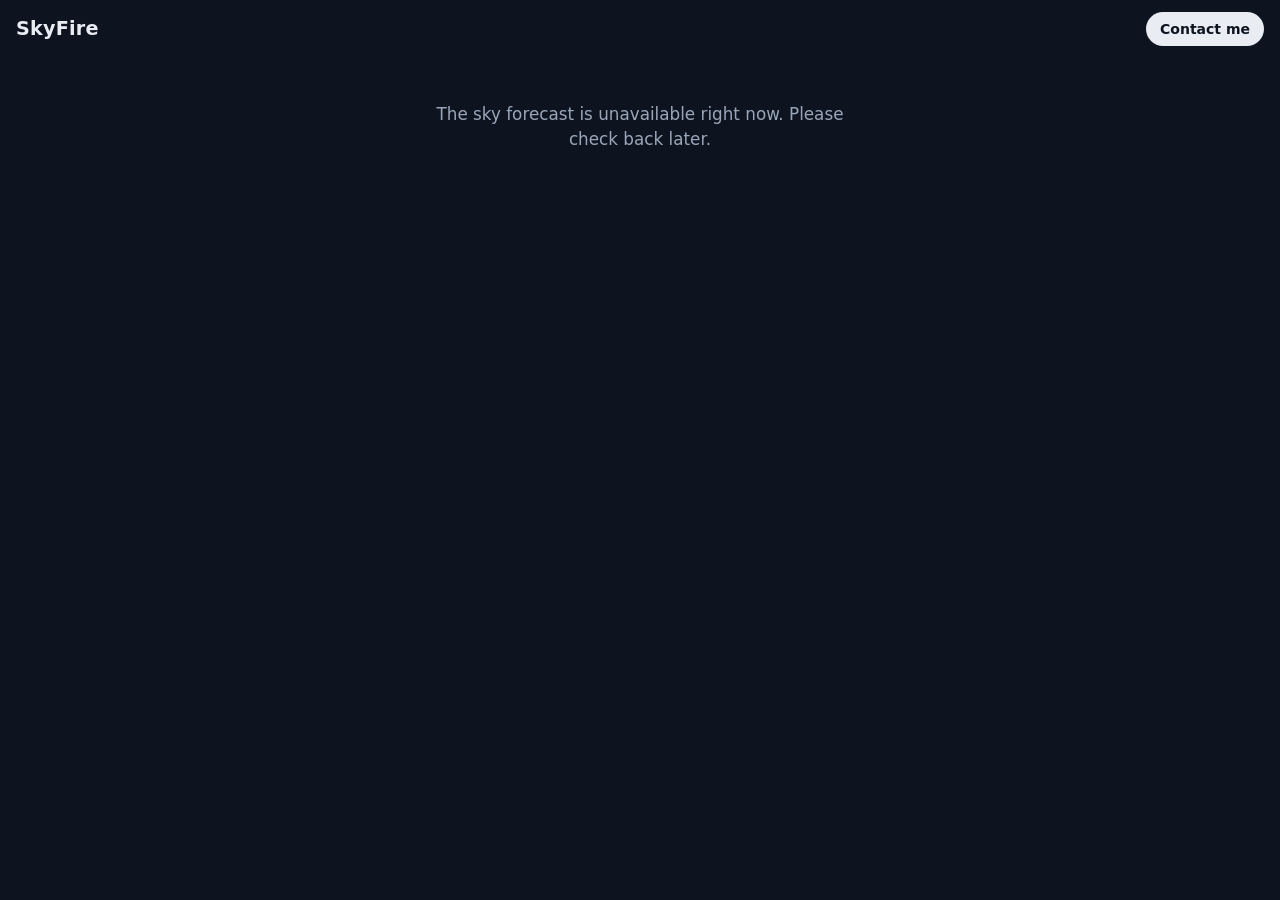
==== site/index.html @ 9602f354 "Panorama: alpenglow and full screen Co-Authored-By: Claude Opus 5.5 <noreply@anthropic.com> Claude-S" ====
<!doctype html>
<html lang="en">
<head>
<meta charset="utf-8">
<meta name="viewport" content="width=device-width, initial-scale=1, viewport-fit=cover">
<meta name="color-scheme" content="dark">
<meta name="description" content="Live sunrise, sunset and aurora forecast map for Anchorage and South-central Alaska. See where the sky is likely to light up, updated three times a day.">
<title>SkyFire</title>
<link rel="manifest" href="manifest.webmanifest">
<meta name="theme-color" content="#0d1420">
<link rel="icon" href="icons/favicon-32.png" sizes="32x32">
<link rel="apple-touch-icon" href="icons/apple-touch-icon.png">
<link rel="stylesheet" href="vendor/leaflet/leaflet.css">
<link rel="stylesheet" href="style.css?v=15">
</head>
<body>
<header class="site-header">
  <a id="logo-link" class="logo-link" target="_top" rel="noopener" hidden><img id="logo" alt=""></a>
  <h1 id="title" class="site-title">SkyFire</h1>
  <!-- Fallback href so the link still works when index.json cannot load. -->
  <a id="contact" class="contact" href="https://www.ypsak.com/contact" target="_top" rel="noopener">Contact me</a>
</header>

<main id="app">
  <p id="unavailable" class="unavailable" hidden>The sky forecast is unavailable right now. Please check back later.</p>
  <div class="bar-row">
    <nav id="tabs" class="tabs" role="tablist" aria-label="Forecast maps"></nav>
    <p id="when" class="when" aria-live="polite"></p>
  </div>
  <div id="hours" class="hours" role="group" aria-label="Hour" hidden></div>
  <p id="stale" class="stale" role="status" hidden></p>
  <div id="map-wrap" class="map-wrap" hidden>
    <div id="map" class="map" aria-label="Forecast map. Tap anywhere for the forecast there."></div>
    <div id="sunbox" class="sunbox" hidden></div>
    <div class="controls">
      <button class="ctl" id="btn-install" type="button" title="Install the SkyFire app" hidden>
        <svg viewBox="0 0 16 16" fill="none" stroke="currentColor" stroke-width="1.6" aria-hidden="true"><path d="M8 1.5v8.5M4.5 6.5 8 10l3.5-3.5M2 11.5v3h12v-3"/></svg><span>Install app</span></button>
      <button class="ctl" id="btn-units" type="button" title="Switch units">
        <svg viewBox="0 0 16 16" fill="none" stroke="currentColor" stroke-width="1.6" aria-hidden="true"><path d="M1.5 11.5h13M3 11.5v-3M6 11.5v-2M9 11.5v-3M12 11.5v-2"/></svg><span id="units-label">mi / ft</span></button>
      <button class="ctl" id="btn-full" type="button" aria-pressed="false" title="Full screen">
        <svg viewBox="0 0 16 16" fill="none" stroke="currentColor" stroke-width="1.6" aria-hidden="true"><path d="M1.5 5.5v-4h4M10.5 1.5h4v4M14.5 10.5v4h-4M5.5 14.5h-4v-4"/></svg><span>Full screen</span></button>
      <button class="ctl" id="btn-sun" type="button" aria-pressed="true" title="Sun line">
        <svg viewBox="0 0 16 16" fill="none" stroke="currentColor" stroke-width="1.6" aria-hidden="true"><circle cx="8" cy="8" r="3"/><path d="M8 1v2M8 13v2M1 8h2M13 8h2M3 3l1.4 1.4M11.6 11.6L13 13M3 13l1.4-1.4M11.6 4.4L13 3"/></svg><span id="line-label">Sun line</span></button>
    </div>
    <p id="map-note" class="map-note" hidden></p>
  </div>
  <section id="light" class="light size-std" aria-label="Light check" hidden>
    <button id="light-size" class="light-size" type="button" title="Panel size: tap to change">
      <span class="grip" aria-hidden="true"></span><span id="light-size-label">Standard</span></button>
    <div class="light-head">
      <p id="light-verdict" class="light-verdict" aria-live="polite"></p>
      <button id="light-pano-btn" class="light-more" type="button" aria-pressed="false">Panorama</button>
      <button id="light-section-btn" class="light-more" type="button" aria-pressed="false">Section</button>
      <button id="light-more" class="light-more" type="button" aria-expanded="false">Details</button>
    </div>
    <div id="light-bar" class="light-bar" aria-hidden="true"></div>
    <div id="rain-bar" class="rain-bar" aria-hidden="true" title="Rain at your spot"></div>
    <input id="light-slider" class="light-slider" type="range" min="0" max="0" value="0" aria-label="Time">
    <figure id="pano-wrap" class="section-wrap" hidden>
      <div class="pano-box">
        <canvas id="pano" class="pano" role="img" aria-label="Panorama from the pin: the skyline with named peaks, the sun's path and the forecast cloud"></canvas>
        <div class="pano-ctl">
          <button id="pano-full" class="pano-btn" type="button" aria-pressed="false" title="Full screen">⛶</button>
          <button id="pano-compass" class="pano-btn" type="button" aria-pressed="false" title="Compass: point your phone">🧭</button>
          <button id="pano-sun" class="pano-btn" type="button" title="Face the sun">☀</button>
          <button id="pano-out" class="pano-btn" type="button" title="Zoom out">−</button>
          <button id="pano-in" class="pano-btn" type="button" title="Zoom in">+</button>
        </div>
      </div>
      <figcaption id="pano-caption" class="section-caption"></figcaption>
    </figure>
    <figure id="section-wrap" class="section-wrap" hidden>
      <canvas id="section" class="section" role="img" aria-label="Side view of the sun's ray toward the horizon, with the terrain and cloud layers"></canvas>
      <figcaption id="section-caption" class="section-caption"></figcaption>
    </figure>
    <div id="light-details" class="light-details" hidden>
      <p id="light-info" class="light-info"></p>
      <p id="light-rings" class="light-rings"></p>
      <div id="light-models" class="light-models" role="group" aria-label="Forecast model"></div>
    </div>
  </section>
  <section id="space" class="space" aria-label="Space weather now" hidden>
    <div class="space-now" id="space-now"></div>
    <p class="space-fc" id="space-fc"></p>
    <p class="space-note" id="space-note"></p>
  </section>
  <section id="legend" class="legend" aria-label="Colour key" hidden>
    <div id="key-bar" class="key-bar"></div>
    <div id="key-ticks" class="key-ticks"></div>
  </section>
</main>

<footer id="footer" class="site-footer" hidden>
  <p class="how">Colours show what kind of sky to expect: white-grey is cloud in the way, yellow is clear but plain, and orange, pink and purple are where colour is likely. Tap the map for the % chance there. Drag the sun pin to any spot: the panel under the map checks, minute by minute, whether the sun's light gets through the clouds to you, and the rings show where low, mid and high clouds meet your horizon.</p>
  <p class="small"><span class="site-credits"></span> · Refreshed 3× daily · <a class="get-app" href="install.html" target="_blank" rel="noopener">Get the app</a></p>
</footer>

<script src="vendor/leaflet/leaflet.js"></script>
<script src="lightcheck.js?v=15"></script>
<script src="panorama.js?v=15"></script>
<script src="app.js?v=15"></script>
</body>
</html>
---- site/style.css ----
/* SkyFire public map. Windy-style: dark base map, smooth colour layer, colour key along the bottom.
   One dark look by design (the colour layer is tuned for a dark base). */
:root {
  color-scheme: dark;
  --bg: #0d1420;
  --sea: #13243a;
  --land: #243042;
  --text: #e9edf3;
  --muted: #9aa6b8;
  --line: #2f3d52;
  --fire: #ff7a3d;
  --sun: #ffd27a;
  --panel: rgba(13, 20, 32, 0.88);
  --chip: #182234;
  --warn-bg: #3a2c12;
  --warn-text: #f3d39b;
  --shadow: 0 1px 3px rgba(0, 0, 0, 0.5), 0 4px 14px rgba(0, 0, 0, 0.4);
  --gutter: 16px;
}

*, *::before, *::after { box-sizing: border-box; }
html, body { margin: 0; padding: 0; }
body {
  min-height: 100vh;
  min-height: 100dvh;
  display: flex;
  flex-direction: column;
  background: var(--bg);
  color: var(--text);
  font: 15px/1.45 system-ui, -apple-system, "Segoe UI", Roboto, "Helvetica Neue", Arial, sans-serif;
  -webkit-text-size-adjust: 100%;
  overflow-x: hidden;
}
[hidden] { display: none !important; }
button { font: inherit; }

/* ---- Header ---------------------------------------------------------------- */
.site-header {
  display: flex;
  align-items: center;
  gap: 12px;
  padding: 12px max(var(--gutter), env(safe-area-inset-right, 0px)) 8px max(var(--gutter), env(safe-area-inset-left, 0px));
}
.logo-link { display: flex; flex: none; }
.logo-link img { display: block; max-height: 44px; max-width: 140px; width: auto; border-radius: 6px; }
.site-title { flex: 1; min-width: 0; margin: 0; font-size: 1.2rem; font-weight: 700; letter-spacing: 0.01em; overflow-wrap: anywhere; }
.contact {
  flex: none;
  padding: 7px 14px;
  border-radius: 999px;
  background: var(--text);
  color: var(--bg);
  font-size: 0.875rem;
  font-weight: 600;
  text-decoration: none;
  white-space: nowrap;
}
.contact:hover { opacity: 0.85; }
.contact:focus-visible, .tab:focus-visible, .ctl:focus-visible {
  outline: 2px solid var(--fire);
  outline-offset: 2px;
}

/* ---- Main column ----------------------------------------------------------- */
main {
  flex: 1;
  display: flex;
  flex-direction: column;
  padding: 0 max(var(--gutter), env(safe-area-inset-right, 0px)) 0 max(var(--gutter), env(safe-area-inset-left, 0px));
  min-width: 0;
}
.bar-row { display: flex; flex-wrap: wrap; align-items: center; gap: 6px 14px; margin-bottom: 8px; }
.tabs {
  display: flex;
  gap: 3px;
  padding: 3px;
  border-radius: 9px;
  background: var(--chip);
  overflow-x: auto;
  scrollbar-width: none;
  max-width: 100%;
}
.tabs::-webkit-scrollbar { display: none; }
.tab {
  flex: none;
  appearance: none;
  border: 0;
  border-radius: 6px;
  background: none;
  color: var(--muted);
  font-weight: 500;
  padding: 6px 12px;
  cursor: pointer;
}
.tab:hover { color: var(--text); }
.tab[aria-selected="true"] { background: var(--text); color: var(--bg); }
.when { margin: 0; color: var(--muted); font-size: 0.875rem; }
.when:empty { display: none; }
.hours { display: flex; gap: 4px; overflow-x: auto; scrollbar-width: thin; padding-bottom: 6px; margin-bottom: 4px; }
.hour {
  flex: none;
  appearance: none;
  border: 1px solid var(--line);
  border-radius: 999px;
  background: var(--chip);
  color: var(--muted);
  font-size: 0.78rem;
  padding: 4px 10px;
  cursor: pointer;
  white-space: nowrap;
}
.hour b { color: var(--text); font-weight: 600; margin-right: 4px; }
.hour[aria-pressed="true"] { background: var(--text); color: var(--bg); border-color: var(--text); }
.hour[aria-pressed="true"] b { color: var(--bg); }
.hour:focus-visible { outline: 2px solid var(--fire); outline-offset: 2px; }
.denali-mark { color: var(--text); font-weight: 700; font-size: 0.75rem; text-shadow: 0 0 3px #000, 0 0 6px #000; white-space: nowrap; }
.stale { margin: 0 0 8px; padding: 8px 12px; border-radius: 8px; background: var(--warn-bg); color: var(--warn-text); font-size: 0.875rem; }
.unavailable { margin: 48px auto; max-width: 28rem; text-align: center; font-size: 1.05rem; color: var(--muted); }

/* ---- Map ------------------------------------------------------------------- */
.map-wrap {
  position: relative;
  flex: 1;
  min-height: 440px;
  border: 1px solid var(--line);
  border-radius: 10px;
  overflow: hidden;
}
.map { position: absolute; inset: 0; }
.leaflet-container { background: var(--sea); font: inherit; font-size: 0.8125rem; }
/* OpenStreetMap detail at close zoom, turned dark to match the base map. */
.leaflet-tile-pane { filter: brightness(0.62) invert(1) hue-rotate(180deg) saturate(0.35) contrast(0.9); }
.field { image-rendering: auto; }
.leaflet-control-attribution { font-size: 0.6875rem; background: var(--panel) !important; color: var(--muted); }
.leaflet-control-attribution a { color: inherit; }
.leaflet-bar a { background: var(--panel); color: var(--text); border-bottom-color: var(--line); }
.leaflet-bar a:hover { background: var(--bg); }
.leaflet-touch .leaflet-bar { border-color: var(--line); }

.controls {
  position: absolute;
  top: 10px;
  right: max(10px, env(safe-area-inset-right, 0px));
  z-index: 800;
  display: flex;
  flex-direction: column;
  align-items: flex-end;
  gap: 6px;
}
.ctl {
  display: flex;
  align-items: center;
  gap: 6px;
  font-size: 0.8rem;
  font-weight: 500;
  color: var(--text);
  background: var(--panel);
  border: 1px solid var(--line);
  border-radius: 8px;
  padding: 7px 10px;
  cursor: pointer;
}
.ctl[aria-pressed="true"] { border-color: var(--fire); }
.ctl svg { width: 16px; height: 16px; flex: none; }

.sunbox {
  position: absolute;
  left: max(10px, env(safe-area-inset-left, 0px));
  bottom: 22px;
  z-index: 800;
  max-width: min(290px, calc(100% - 130px));
  padding: 9px 12px;
  border: 1px solid var(--line);
  border-radius: 10px;
  background: var(--panel);
  font-size: 0.8rem;
}
.sunbox p { margin: 0; }
.sun-head { font-weight: 700; font-size: 0.92rem; margin-bottom: 2px !important; }
.sun-help { color: var(--muted); }
.sun-key { display: flex; align-items: center; gap: 6px; color: var(--muted); margin-top: 4px !important; }
.sun-key i { width: 18px; height: 4px; border-radius: 2px; flex: none; }

.map-note {
  position: absolute;
  top: 50%;
  left: 50%;
  transform: translate(-50%, -50%);
  z-index: 800;
  width: max-content;
  max-width: calc(100% - 48px);
  margin: 0;
  padding: 12px 16px;
  border-radius: 10px;
  background: var(--panel);
  box-shadow: var(--shadow);
  text-align: center;
}

/* Base-map labels */
.town { color: var(--text); font-weight: 600; font-size: 0.72rem; text-shadow: 0 0 3px #000, 0 0 6px #000; white-space: nowrap; }
.town::before { content: ""; display: inline-block; width: 5px; height: 5px; border-radius: 50%; background: var(--text); margin-right: 4px; vertical-align: middle; box-shadow: 0 0 3px #000; }
.peak { color: var(--muted); font-style: italic; font-weight: 500; font-size: 0.68rem; text-shadow: 0 0 3px #000; white-space: nowrap; }
.pin {
  width: 26px;
  height: 26px;
  border-radius: 50%;
  background: radial-gradient(circle, var(--sun) 0 35%, var(--fire) 36% 60%, rgba(255, 122, 61, 0.25) 61%);
  border: 2px solid #fff;
  box-shadow: 0 1px 6px rgba(0, 0, 0, 0.6);
  cursor: grab;
}
.hz { color: var(--text); font-weight: 600; font-size: 0.66rem; text-shadow: 0 0 3px #000, 0 0 5px #000; white-space: nowrap; }

/* ---- Popups ---------------------------------------------------------------- */
.leaflet-popup-content-wrapper, .leaflet-popup-tip { background: var(--bg); color: var(--text); box-shadow: var(--shadow); border: 1px solid var(--line); }
.leaflet-popup-content-wrapper { border-radius: 10px; }
.leaflet-popup-content { margin: 10px 14px; line-height: 1.4; }
.leaflet-container a.leaflet-popup-close-button { color: var(--muted); }
.pop p { margin: 0; }
.pop-name { font-weight: 600; margin-bottom: 4px !important; overflow-wrap: anywhere; }
.pop-chance { font-weight: 700; font-size: 1.25rem; line-height: 1.2; }
.pop-head { font-weight: 500; }
.pop-swatch { display: inline-block; width: 10px; height: 10px; border-radius: 50%; margin-right: 6px; vertical-align: 0; }
.pop-when, .pop-metrics { color: var(--muted); font-size: 0.8125rem; }

/* ---- Public spots ---------------------------------------------------------- */
.spot-marker { background: none; border: 0; }
.spot-inner { display: inline-flex; align-items: center; gap: 3px; white-space: nowrap; cursor: pointer; }
.spot-star, .spot-label { color: #f4f3ef; text-shadow: 0 0 2px #000, 0 0 2px #000, 0 0 3px #000; }
.spot-star { font-size: 16px; line-height: 18px; }
.spot-label { font-size: 0.75rem; font-weight: 600; }

/* ---- Light check: minute-by-minute verdict under the map --------------------- */
.light { margin-top: 8px; padding: 10px 12px; border: 1px solid var(--line); border-radius: 10px; background: var(--chip); }
.light-head { display: flex; align-items: baseline; gap: 10px; }
.light-verdict { flex: 1; min-width: 0; margin: 0; font-weight: 600; }
.light-verdict .t { font-variant-numeric: tabular-nums; color: var(--muted); font-weight: 500; margin-right: 6px; }
.light-verdict.is-clear { color: #ffb366; }
.light-verdict.is-afterglow { color: #ff7fae; }
.rain-note { color: #8cc4ff; font-weight: 500; }
.light-verdict.is-blocked { color: var(--text); }
.light-more { flex: none; appearance: none; border: 1px solid var(--line); border-radius: 999px; background: none; color: var(--muted); font-size: 0.75rem; padding: 3px 10px; cursor: pointer; }
.light-more:focus-visible, .light-slider:focus-visible, .model:focus-visible { outline: 2px solid var(--fire); outline-offset: 2px; }
.light-bar { position: relative; display: flex; height: 12px; margin: 8px 0 2px; border-radius: 4px; overflow: hidden; background: #0b111b; }
.light-bar i { flex: 1; min-width: 0; }
.light-bar i.clear { background: #ff9b3d; }
.light-bar i.partial { background: #b97a45; }
.light-bar i.blocked { background: #556173; }
.light-bar i.down { background: #121a27; }
.light-bar i.hills { background: #6b5136; }
.light-bar i.afterglow { background: #e0457b; }
.light-bar i.twilight { background: #4a4380; }
.light-bar i.dark { background: #0d121c; }
.light-bar i.unknown { background: repeating-linear-gradient(45deg, #263244 0 3px, #182234 3px 6px); }
.rain-bar { display: flex; height: 4px; margin: 2px 0 2px; border-radius: 2px; overflow: hidden; background: transparent; }
.rain-bar i { flex: 1; min-width: 0; }
.light-size { display: flex; align-items: center; gap: 8px; width: 100%; margin: -4px 0 6px; padding: 2px 0; appearance: none; border: 0; background: none; color: var(--muted); font-size: 0.7rem; letter-spacing: 0.04em; text-transform: uppercase; cursor: pointer; touch-action: none; }
.light-size .grip { width: 36px; height: 4px; border-radius: 2px; background: var(--line); }
.light-size:focus-visible { outline: 2px solid var(--fire); outline-offset: 2px; }
/* Minimal: one line and the slider; Standard: + timeline and views; Extended: everything */
.light.size-min .light-bar, .light.size-min .rain-bar, .light.size-min .light-head .light-more,
.light.size-min .section-wrap, .light.size-min .light-details { display: none !important; }
.light.size-min .light-verdict { font-size: 0.9rem; }
.light.size-ext .light-details { display: block !important; }
.light-bar .sunmark { position: absolute; top: 0; bottom: 0; width: 2px; background: var(--sun); }
.light-slider { width: 100%; margin: 0; accent-color: var(--fire); }
.light-details p { margin: 6px 0 0; font-size: 0.8125rem; color: var(--muted); }
.light-rings i { display: inline-block; width: 14px; height: 4px; border-radius: 2px; margin: 0 4px 1px 8px; vertical-align: middle; }
.light-rings i:first-child { margin-left: 0; }
.light-models { display: flex; flex-wrap: wrap; gap: 4px; margin-top: 8px; }
.model { appearance: none; border: 1px solid var(--line); border-radius: 999px; background: var(--bg); color: var(--muted); font-size: 0.78rem; padding: 4px 10px; cursor: pointer; }
.model b { color: var(--text); font-weight: 600; }
.model[aria-pressed="true"] { border-color: var(--fire); color: var(--text); }
.section-wrap { margin: 8px 0 0; }
.pano-box { position: relative; }
.pano { display: block; width: 100%; height: 260px; border-radius: 8px; background: #0b111b; touch-action: pan-y; cursor: grab; }
.pano-ctl { position: absolute; top: 6px; right: 6px; display: flex; gap: 4px; }
.pano-btn { appearance: none; width: 28px; height: 28px; border: 1px solid var(--line); border-radius: 7px; background: var(--panel); color: var(--text); font-size: 0.9rem; cursor: pointer; }
.pano-btn[aria-pressed="true"] { border-color: var(--fire); background: #3a2414; }
.pano-btn:focus-visible { outline: 2px solid var(--fire); outline-offset: 2px; }
@media (max-width: 480px) { .pano { height: 240px; } }
.section { display: block; width: 100%; height: 200px; border-radius: 8px; background: #0b111b; }
.section-caption { margin-top: 4px; color: var(--muted); font-size: 0.75rem; }
.light-more[aria-pressed="true"] { border-color: var(--fire); color: var(--text); }
@media (max-width: 480px) { .section { height: 170px; } }
.ray-label { color: var(--text); font-weight: 600; font-size: 0.68rem; text-shadow: 0 0 3px #000, 0 0 5px #000; white-space: nowrap; }

/* ---- Space weather (Aurora tab) ---------------------------------------------- */
.space { margin-top: 8px; padding: 10px 12px; border: 1px solid var(--line); border-radius: 10px; background: var(--chip); }
.space-now { display: flex; flex-wrap: wrap; gap: 8px; }
.sw-item { flex: 1 1 90px; min-width: 0; padding: 6px 8px; border-radius: 8px; background: var(--bg); }
.sw-item b { display: block; font-size: 1.15rem; font-variant-numeric: tabular-nums; }
.sw-item span { color: var(--muted); font-size: 0.75rem; }
.sw-item.good b { color: #6fe3a0; } .sw-item.ok b { color: #f2c94c; } .sw-item.poor b { color: var(--muted); }
.space-fc, .space-note { margin: 8px 0 0; color: var(--muted); font-size: 0.8125rem; }
.space-fc b { color: var(--text); font-weight: 600; }

/* ---- Colour key (Windy-style bar) ------------------------------------------ */
.legend { padding: 8px 0 2px; }
.key-bar { height: 10px; border-radius: 5px; }
.key-ticks { display: flex; justify-content: space-between; gap: 6px; margin-top: 4px; color: var(--muted); font-size: 0.72rem; }
.key-ticks span { flex: 1; min-width: 0; text-align: center; }
.key-ticks span:first-child { text-align: left; }
.key-ticks span:last-child { text-align: right; }

/* ---- Footer ---------------------------------------------------------------- */
.site-footer {
  padding: 6px max(var(--gutter), env(safe-area-inset-right, 0px)) calc(14px + env(safe-area-inset-bottom, 0px)) max(var(--gutter), env(safe-area-inset-left, 0px));
  color: var(--muted);
  font-size: 0.8125rem;
}
.site-footer p { margin: 0 0 4px; max-width: 60rem; }
.site-footer .small { font-size: 0.75rem; }
.get-app { color: var(--text); }

/* ---- Full screen: the map fills the whole screen (or the whole frame) ------- */
body.full { height: 100vh; height: 100dvh; overflow: hidden; }
body.full .site-header, body.full .site-footer, body.full .stale { display: none; }
body.full main { padding-top: max(8px, env(safe-area-inset-top, 0px)); }
body.full .map-wrap { min-height: 0; border-radius: 0; border-left: 0; border-right: 0; }

@media (max-width: 480px) {
  :root { --gutter: 12px; }
  .site-header { gap: 10px; padding-top: 10px; }
  .logo-link img { max-height: 36px; max-width: 96px; }
  .site-title { font-size: 1.05rem; }
  .contact { padding: 6px 12px; font-size: 0.8125rem; }
  .tab { padding: 6px 10px; }
  .when { font-size: 0.8125rem; width: 100%; }
  .ctl span { display: none; }
  .sunbox { max-width: calc(100% - 70px); }
  .sun-help { display: none; }
}
@media (prefers-reduced-motion: reduce) { * { transition: none !important; animation: none !important; } }

/* ---- Panorama full screen: the light panel fills the screen with the skyline -------------- */
.light.pano-full {
  position: fixed; inset: 0; z-index: 3000; margin: 0; border: 0; border-radius: 0;
  display: flex; flex-direction: column;
  padding: max(8px, env(safe-area-inset-top, 0px)) max(10px, env(safe-area-inset-right, 0px)) max(8px, env(safe-area-inset-bottom, 0px)) max(10px, env(safe-area-inset-left, 0px));
  background: var(--bg);
}
.light.pano-full .light-size, .light.pano-full #section-wrap, .light.pano-full .light-details,
.light.pano-full .rain-bar, .light.pano-full .light-head .light-more { display: none !important; }
.light.pano-full #pano-wrap { display: flex !important; flex-direction: column; flex: 1; min-height: 0; }
.light.pano-full .pano-box { flex: 1; min-height: 0; }
.light.pano-full .pano { height: 100%; }
body.pano-open { overflow: hidden; }
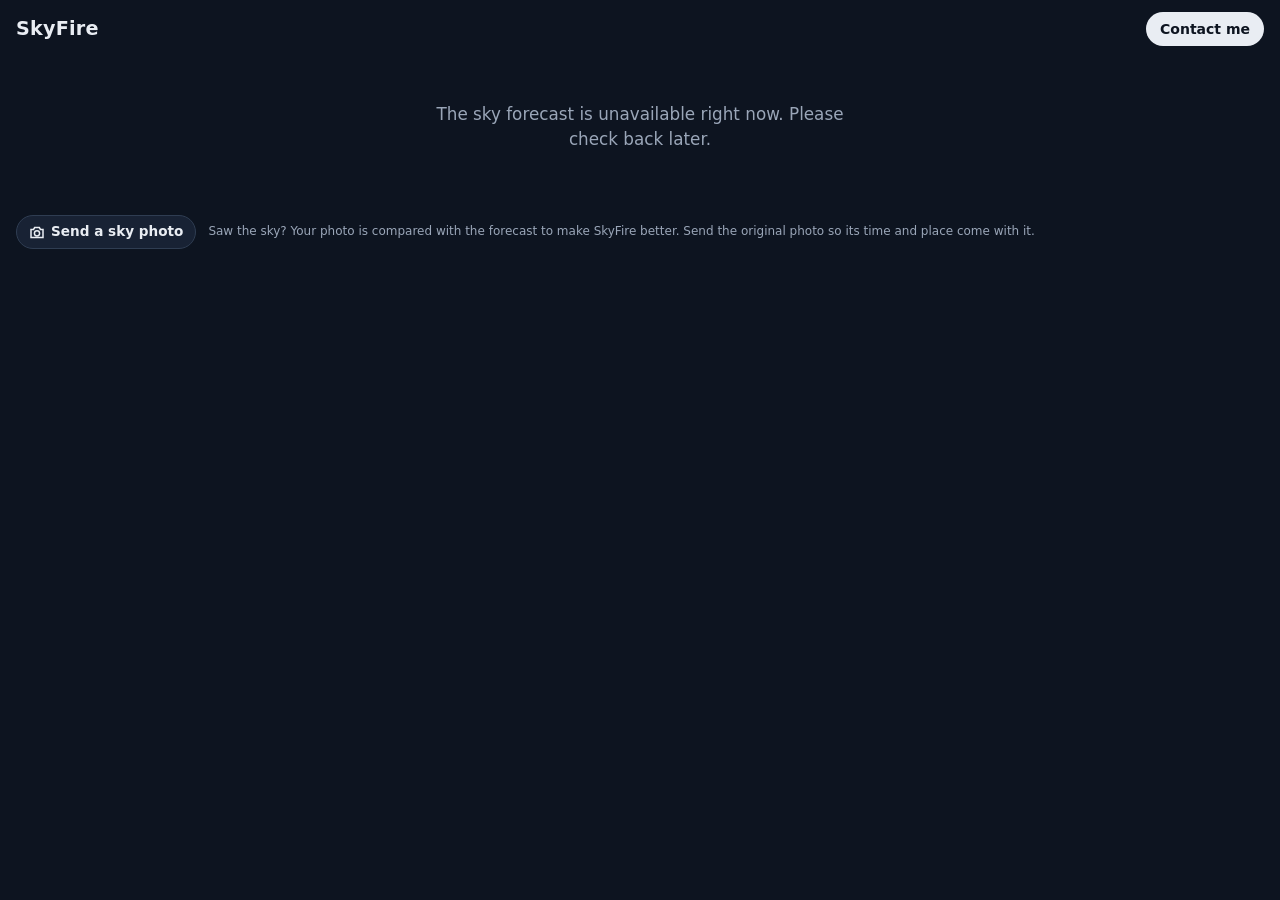
==== commit a6292ff0: "Send a sky photo button Co-Authored-By: Claude Opus 5.5 <noreply@anthropic.com> Claude-Session: http" ====
--- a/site/index.html
+++ b/site/index.html
@@ -11,7 +11,7 @@
 <link rel="icon" href="icons/favicon-32.png" sizes="32x32">
 <link rel="apple-touch-icon" href="icons/apple-touch-icon.png">
 <link rel="stylesheet" href="vendor/leaflet/leaflet.css">
-<link rel="stylesheet" href="style.css?v=15">
+<link rel="stylesheet" href="style.css?v=19">
 </head>
 <body>
 <header class="site-header">
@@ -35,6 +35,8 @@
     <div class="controls">
       <button class="ctl" id="btn-install" type="button" title="Install the SkyFire app" hidden>
         <svg viewBox="0 0 16 16" fill="none" stroke="currentColor" stroke-width="1.6" aria-hidden="true"><path d="M8 1.5v8.5M4.5 6.5 8 10l3.5-3.5M2 11.5v3h12v-3"/></svg><span>Install app</span></button>
+      <button class="ctl" id="btn-lights" type="button" aria-pressed="false" title="Light pollution (night lights)">
+        <svg viewBox="0 0 16 16" fill="none" stroke="currentColor" stroke-width="1.6" aria-hidden="true"><path d="M8 1.5a4.5 4.5 0 0 0-2.6 8.2V12h5.2V9.7A4.5 4.5 0 0 0 8 1.5zM6 14.5h4"/></svg><span>Lights</span></button>
       <button class="ctl" id="btn-units" type="button" title="Switch units">
         <svg viewBox="0 0 16 16" fill="none" stroke="currentColor" stroke-width="1.6" aria-hidden="true"><path d="M1.5 11.5h13M3 11.5v-3M6 11.5v-2M9 11.5v-3M12 11.5v-2"/></svg><span id="units-label">mi / ft</span></button>
       <button class="ctl" id="btn-full" type="button" aria-pressed="false" title="Full screen">
@@ -47,6 +49,14 @@
   <section id="light" class="light size-std" aria-label="Light check" hidden>
     <button id="light-size" class="light-size" type="button" title="Panel size: tap to change">
       <span class="grip" aria-hidden="true"></span><span id="light-size-label">Standard</span></button>
+    <div id="light-pro" class="light-pro" hidden>
+      <p class="light-pro-title"><span class="pro-badge">Pro</span> Will the light reach this spot?</p>
+      <p class="light-pro-text">SkyFire Pro checks, minute by minute until dark, whether the sun's light gets through the clouds to your pin, which clouds stay lit after sunset, and shows the skyline with peaks, alpenglow and the moon.</p>
+      <div class="light-pro-row">
+        <a id="pro-trial" class="btn-pro" href="pro.html">Start free trial</a>
+        <a class="btn-pro alt" href="pro.html#restore">I have a licence</a>
+      </div>
+    </div>
     <div class="light-head">
       <p id="light-verdict" class="light-verdict" aria-live="polite"></p>
       <button id="light-pano-btn" class="light-more" type="button" aria-pressed="false">Panorama</button>
@@ -84,6 +94,27 @@
     <p class="space-fc" id="space-fc"></p>
     <p class="space-note" id="space-note"></p>
   </section>
+  <section id="moon" class="moon-card" aria-label="The moon" hidden>
+    <canvas id="moon-icon" class="moon-icon" width="64" height="64" role="img" aria-label="Moon phase"></canvas>
+    <div class="moon-text">
+      <p id="moon-name" class="moon-name"></p>
+      <p id="moon-at" class="moon-line"></p>
+      <p id="moon-rs" class="moon-line"></p>
+      <div id="dark-wrap" class="dark-wrap" hidden>
+        <div id="dark-bar" class="dark-bar" aria-hidden="true"></div>
+        <div class="dark-ticks"><span id="dark-start"></span><span id="dark-end"></span></div>
+        <p id="dark-text" class="moon-line"></p>
+      </div>
+      <p id="moon-next" class="moon-line"></p>
+      <p id="moon-note" class="moon-note"></p>
+    </div>
+  </section>
+  <p class="photo-row" id="photo-row">
+    <a class="photo-btn" id="photo-btn" href="https://www.dropbox.com/request/w9qyfhhkx9bqnb2c4g07" target="_blank" rel="noopener">
+      <svg viewBox="0 0 16 16" fill="none" stroke="currentColor" stroke-width="1.5" aria-hidden="true"><path d="M2 5.5h2.5l1.2-2h4.6l1.2 2H14v8H2z"/><circle cx="8" cy="9.3" r="2.6"/></svg>
+      Send a sky photo</a>
+    <span class="photo-note">Saw the sky? Your photo is compared with the forecast to make SkyFire better. Send the original photo so its time and place come with it.</span>
+  </p>
   <section id="legend" class="legend" aria-label="Colour key" hidden>
     <div id="key-bar" class="key-bar"></div>
     <div id="key-ticks" class="key-ticks"></div>
@@ -92,12 +123,14 @@
 
 <footer id="footer" class="site-footer" hidden>
   <p class="how">Colours show what kind of sky to expect: white-grey is cloud in the way, yellow is clear but plain, and orange, pink and purple are where colour is likely. Tap the map for the % chance there. Drag the sun pin to any spot: the panel under the map checks, minute by minute, whether the sun's light gets through the clouds to you, and the rings show where low, mid and high clouds meet your horizon.</p>
-  <p class="small"><span class="site-credits"></span> · Refreshed 3× daily · <a class="get-app" href="install.html" target="_blank" rel="noopener">Get the app</a></p>
+  <p class="small"><span class="site-credits"></span> · Refreshed 3× daily · <a class="get-app" href="install.html" target="_blank" rel="noopener">Get the app</a><span id="pro-link" hidden> · <a class="get-app" href="pro.html">SkyFire Pro</a></span> · <a class="get-app" href="terms.html">Terms</a> · <a class="get-app" href="privacy.html">Privacy</a></p>
 </footer>
 
 <script src="vendor/leaflet/leaflet.js"></script>
-<script src="lightcheck.js?v=15"></script>
-<script src="panorama.js?v=15"></script>
-<script src="app.js?v=15"></script>
+<script src="lightcheck.js?v=19"></script>
+<script src="panorama.js?v=19"></script>
+<script src="moon.js?v=19"></script>
+<script src="pro.js?v=19"></script>
+<script src="app.js?v=19"></script>
 </body>
 </html>
--- a/site/style.css
+++ b/site/style.css
@@ -316,7 +316,7 @@
 
 /* ---- Full screen: the map fills the whole screen (or the whole frame) ------- */
 body.full { height: 100vh; height: 100dvh; overflow: hidden; }
-body.full .site-header, body.full .site-footer, body.full .stale { display: none; }
+body.full .site-header, body.full .site-footer, body.full .stale, body.full .moon-card { display: none; }
 body.full main { padding-top: max(8px, env(safe-area-inset-top, 0px)); }
 body.full .map-wrap { min-height: 0; border-radius: 0; border-left: 0; border-right: 0; }
 
@@ -347,3 +347,41 @@
 .light.pano-full .pano-box { flex: 1; min-height: 0; }
 .light.pano-full .pano { height: 100%; }
 body.pano-open { overflow: hidden; }
+
+/* ---- Moon card ---------------------------------------------------------------- */
+.moon-card { display: flex; gap: 12px; align-items: flex-start; margin-top: 8px; padding: 10px 12px; border: 1px solid var(--line); border-radius: 10px; background: var(--chip); }
+.moon-icon { flex: none; width: 52px; height: 52px; }
+.moon-text { min-width: 0; }
+.moon-text p { margin: 0; }
+.moon-name { font-weight: 700; }
+.moon-line { color: var(--muted); font-size: 0.8125rem; margin-top: 2px !important; }
+.moon-line b { color: var(--text); font-weight: 600; }
+.moon-note { color: var(--muted); font-size: 0.75rem; margin-top: 4px !important; }
+
+/* Dark sky tonight (night tabs, in the moon card) */
+.dark-wrap { margin-top: 6px; }
+.dark-bar { display: flex; height: 10px; border-radius: 4px; overflow: hidden; background: #0b111b; }
+.dark-bar i { flex: 1; min-width: 0; }
+.dark-bar i.day { background: #3e5f86; } .dark-bar i.civil { background: #2c3e66; } .dark-bar i.nautical { background: #1e2a4a; }
+.dark-bar i.moonlit { background: #5b6478; } .dark-bar i.dark { background: #2ac58a; }
+.dark-ticks { display: flex; justify-content: space-between; color: var(--muted); font-size: 0.7rem; margin-top: 2px; }
+.leaflet-lights-pane { mix-blend-mode: screen; }
+
+/* ---- SkyFire Pro: the locked light panel -------------------------------------------- */
+.light.locked > :not(.light-pro):not(.light-size) { display: none !important; }
+.light-pro p { margin: 0; }
+.light-pro-title { font-weight: 700; }
+.light-pro-text { color: var(--muted); font-size: 0.875rem; margin-top: 4px !important; }
+.light-pro-row { display: flex; flex-wrap: wrap; gap: 8px; margin-top: 10px; }
+.pro-badge { display: inline-block; padding: 1px 7px; margin-right: 4px; border-radius: 999px; background: var(--fire); color: #1b0f06; font-size: 0.72rem; font-weight: 800; letter-spacing: 0.04em; vertical-align: 1px; }
+.btn-pro { display: inline-block; padding: 8px 16px; border-radius: 999px; background: var(--fire); color: #1b0f06; font-weight: 700; font-size: 0.875rem; text-decoration: none; }
+.btn-pro.alt { background: none; color: var(--text); border: 1px solid var(--line); font-weight: 600; }
+.btn-pro:focus-visible { outline: 2px solid #fff; outline-offset: 2px; }
+
+/* ---- Send a sky photo (development: photos compared with the forecast) --------------- */
+.photo-row { display: flex; flex-wrap: wrap; align-items: center; gap: 6px 12px; margin: 8px 0 0; }
+.photo-btn { display: inline-flex; align-items: center; gap: 6px; padding: 6px 12px; border: 1px solid var(--line); border-radius: 999px; background: var(--chip); color: var(--text); font-size: 0.85rem; font-weight: 600; text-decoration: none; }
+.photo-btn svg { width: 16px; height: 16px; }
+.photo-btn:focus-visible { outline: 2px solid var(--fire); outline-offset: 2px; }
+.photo-note { flex: 1 1 200px; color: var(--muted); font-size: 0.75rem; }
+body.full .photo-row { display: none; }
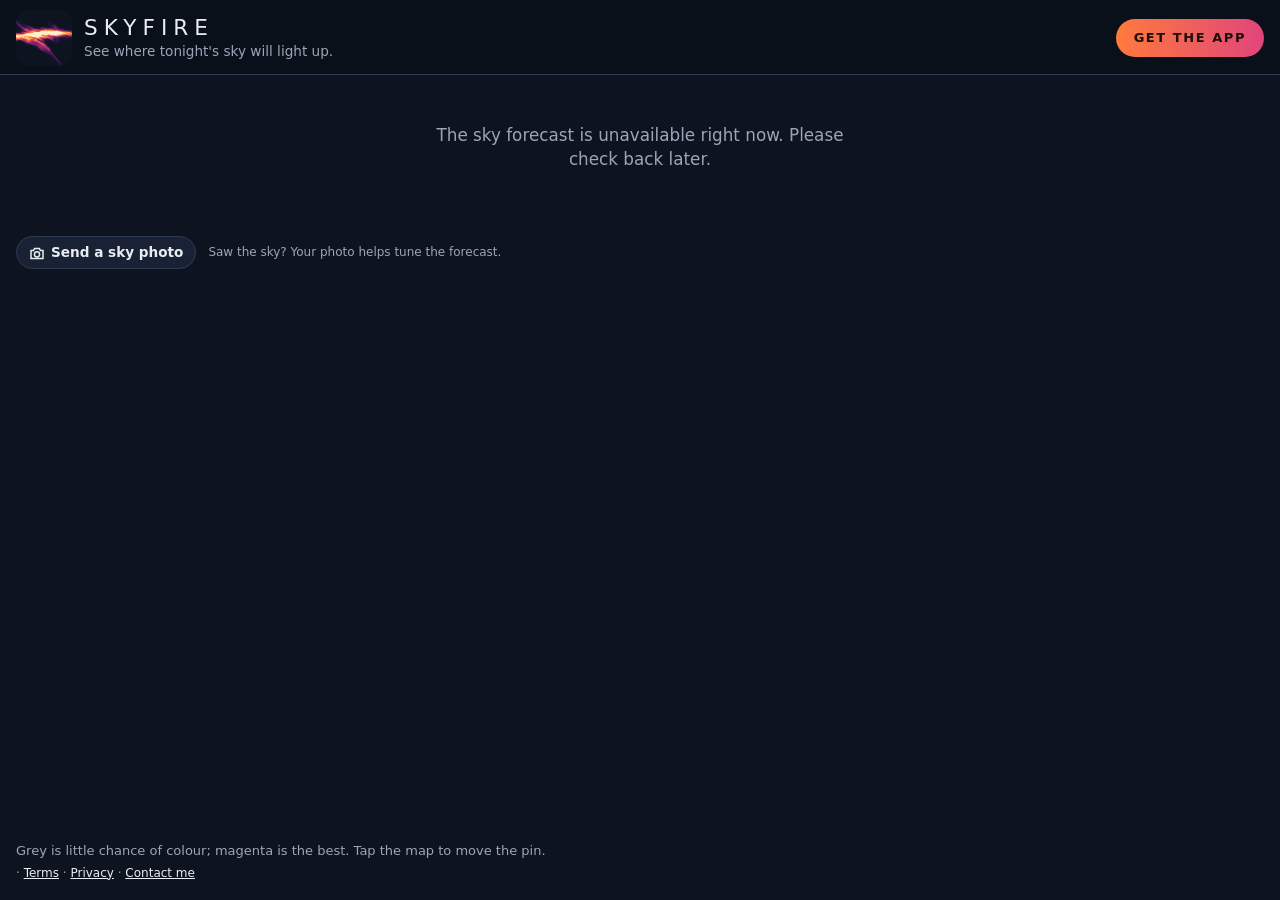
==== commit 3b4294eb: "SkyFire banner with the new sunset-cloud logo and Get the app; shorter text; one-finger page scroll " ====
--- a/site/index.html
+++ b/site/index.html
@@ -11,14 +11,16 @@
 <link rel="icon" href="icons/favicon-32.png" sizes="32x32">
 <link rel="apple-touch-icon" href="icons/apple-touch-icon.png">
 <link rel="stylesheet" href="vendor/leaflet/leaflet.css">
-<link rel="stylesheet" href="style.css?v=19">
+<link rel="stylesheet" href="style.css?v=20">
 </head>
 <body>
 <header class="site-header">
-  <a id="logo-link" class="logo-link" target="_top" rel="noopener" hidden><img id="logo" alt=""></a>
-  <h1 id="title" class="site-title">SkyFire</h1>
-  <!-- Fallback href so the link still works when index.json cannot load. -->
-  <a id="contact" class="contact" href="https://www.ypsak.com/contact" target="_top" rel="noopener">Contact me</a>
+  <img class="brand-icon" src="logo.png?v=20" alt="" width="56" height="56">
+  <div class="brand-text">
+    <h1 id="title" class="site-title">SkyFire</h1>
+    <p class="brand-cta">See where tonight's sky will light up.</p>
+  </div>
+  <a id="get-app-btn" class="get-app-btn" href="install.html" target="_blank" rel="noopener">Get the app</a>
 </header>
 
 <main id="app">
@@ -113,7 +115,7 @@
     <a class="photo-btn" id="photo-btn" href="https://www.dropbox.com/request/w9qyfhhkx9bqnb2c4g07" target="_blank" rel="noopener">
       <svg viewBox="0 0 16 16" fill="none" stroke="currentColor" stroke-width="1.5" aria-hidden="true"><path d="M2 5.5h2.5l1.2-2h4.6l1.2 2H14v8H2z"/><circle cx="8" cy="9.3" r="2.6"/></svg>
       Send a sky photo</a>
-    <span class="photo-note">Saw the sky? Your photo is compared with the forecast to make SkyFire better. Send the original photo so its time and place come with it.</span>
+    <span class="photo-note">Saw the sky? Your photo helps tune the forecast.</span>
   </p>
   <section id="legend" class="legend" aria-label="Colour key" hidden>
     <div id="key-bar" class="key-bar"></div>
@@ -122,15 +124,15 @@
 </main>
 
 <footer id="footer" class="site-footer" hidden>
-  <p class="how">Colours show what kind of sky to expect: white-grey is cloud in the way, yellow is clear but plain, and orange, pink and purple are where colour is likely. Tap the map for the % chance there. Drag the sun pin to any spot: the panel under the map checks, minute by minute, whether the sun's light gets through the clouds to you, and the rings show where low, mid and high clouds meet your horizon.</p>
-  <p class="small"><span class="site-credits"></span> · Refreshed 3× daily · <a class="get-app" href="install.html" target="_blank" rel="noopener">Get the app</a><span id="pro-link" hidden> · <a class="get-app" href="pro.html">SkyFire Pro</a></span> · <a class="get-app" href="terms.html">Terms</a> · <a class="get-app" href="privacy.html">Privacy</a></p>
+  <p class="how">Grey is little chance of colour; magenta is the best. Tap the map to move the pin.</p>
+  <p class="small"><span class="site-credits"></span><span id="pro-link" hidden> · <a class="get-app" href="pro.html">SkyFire Pro</a></span> · <a class="get-app" href="terms.html">Terms</a> · <a class="get-app" href="privacy.html">Privacy</a> · <a id="contact" class="get-app" href="https://www.ypsak.com/contact" target="_top" rel="noopener">Contact me</a></p>
 </footer>
 
 <script src="vendor/leaflet/leaflet.js"></script>
-<script src="lightcheck.js?v=19"></script>
-<script src="panorama.js?v=19"></script>
-<script src="moon.js?v=19"></script>
-<script src="pro.js?v=19"></script>
-<script src="app.js?v=19"></script>
+<script src="lightcheck.js?v=20"></script>
+<script src="panorama.js?v=20"></script>
+<script src="moon.js?v=20"></script>
+<script src="pro.js?v=20"></script>
+<script src="app.js?v=20"></script>
 </body>
 </html>
--- a/site/style.css
+++ b/site/style.css
@@ -39,24 +39,30 @@
   display: flex;
   align-items: center;
   gap: 12px;
-  padding: 12px max(var(--gutter), env(safe-area-inset-right, 0px)) 8px max(var(--gutter), env(safe-area-inset-left, 0px));
-}
-.logo-link { display: flex; flex: none; }
-.logo-link img { display: block; max-height: 44px; max-width: 140px; width: auto; border-radius: 6px; }
-.site-title { flex: 1; min-width: 0; margin: 0; font-size: 1.2rem; font-weight: 700; letter-spacing: 0.01em; overflow-wrap: anywhere; }
-.contact {
+  padding: 10px max(var(--gutter), env(safe-area-inset-right, 0px)) 8px max(var(--gutter), env(safe-area-inset-left, 0px));
+  background: #0a1019;
+  border-bottom: 1px solid var(--line);
+}
+.brand-icon { flex: none; width: 56px; height: 56px; border-radius: 12px; display: block; }
+.brand-text { flex: 1; min-width: 0; }
+.site-title { margin: 0; font-size: 1.35rem; font-weight: 500; letter-spacing: 0.28em; text-transform: uppercase; line-height: 1.15; }
+.brand-cta { margin: 2px 0 0; color: var(--muted); font-size: 0.85rem; line-height: 1.3; }
+.get-app-btn {
   flex: none;
-  padding: 7px 14px;
+  padding: 10px 18px;
   border-radius: 999px;
-  background: var(--text);
-  color: var(--bg);
-  font-size: 0.875rem;
-  font-weight: 600;
+  background: linear-gradient(90deg, #ff7a3d, #e0457b);
+  color: #1b0f06;
+  font-size: 0.8125rem;
+  font-weight: 700;
+  letter-spacing: 0.12em;
+  text-transform: uppercase;
   text-decoration: none;
   white-space: nowrap;
 }
-.contact:hover { opacity: 0.85; }
-.contact:focus-visible, .tab:focus-visible, .ctl:focus-visible {
+.get-app-btn:hover { opacity: 0.9; }
+body.in-app .get-app-btn { display: none; }
+.get-app-btn:focus-visible, .tab:focus-visible, .ctl:focus-visible {
   outline: 2px solid var(--fire);
   outline-offset: 2px;
 }
@@ -181,6 +187,10 @@
 .sun-key { display: flex; align-items: center; gap: 6px; color: var(--muted); margin-top: 4px !important; }
 .sun-key i { width: 18px; height: 4px; border-radius: 2px; flex: none; }
 
+.map-hint {
+  position: absolute; inset: 0; z-index: 1200; display: flex; align-items: center; justify-content: center;
+  background: rgba(8, 12, 20, 0.55); color: #fff; font-weight: 600; font-size: 1rem; pointer-events: none;
+}
 .map-note {
   position: absolute;
   top: 50%;
@@ -322,10 +332,11 @@
 
 @media (max-width: 480px) {
   :root { --gutter: 12px; }
-  .site-header { gap: 10px; padding-top: 10px; }
-  .logo-link img { max-height: 36px; max-width: 96px; }
-  .site-title { font-size: 1.05rem; }
-  .contact { padding: 6px 12px; font-size: 0.8125rem; }
+  .site-header { gap: 10px; }
+  .brand-icon { width: 46px; height: 46px; border-radius: 10px; }
+  .site-title { font-size: 1.1rem; letter-spacing: 0.22em; }
+  .brand-cta { font-size: 0.78rem; }
+  .get-app-btn { padding: 8px 12px; font-size: 0.72rem; letter-spacing: 0.08em; }
   .tab { padding: 6px 10px; }
   .when { font-size: 0.8125rem; width: 100%; }
   .ctl span { display: none; }
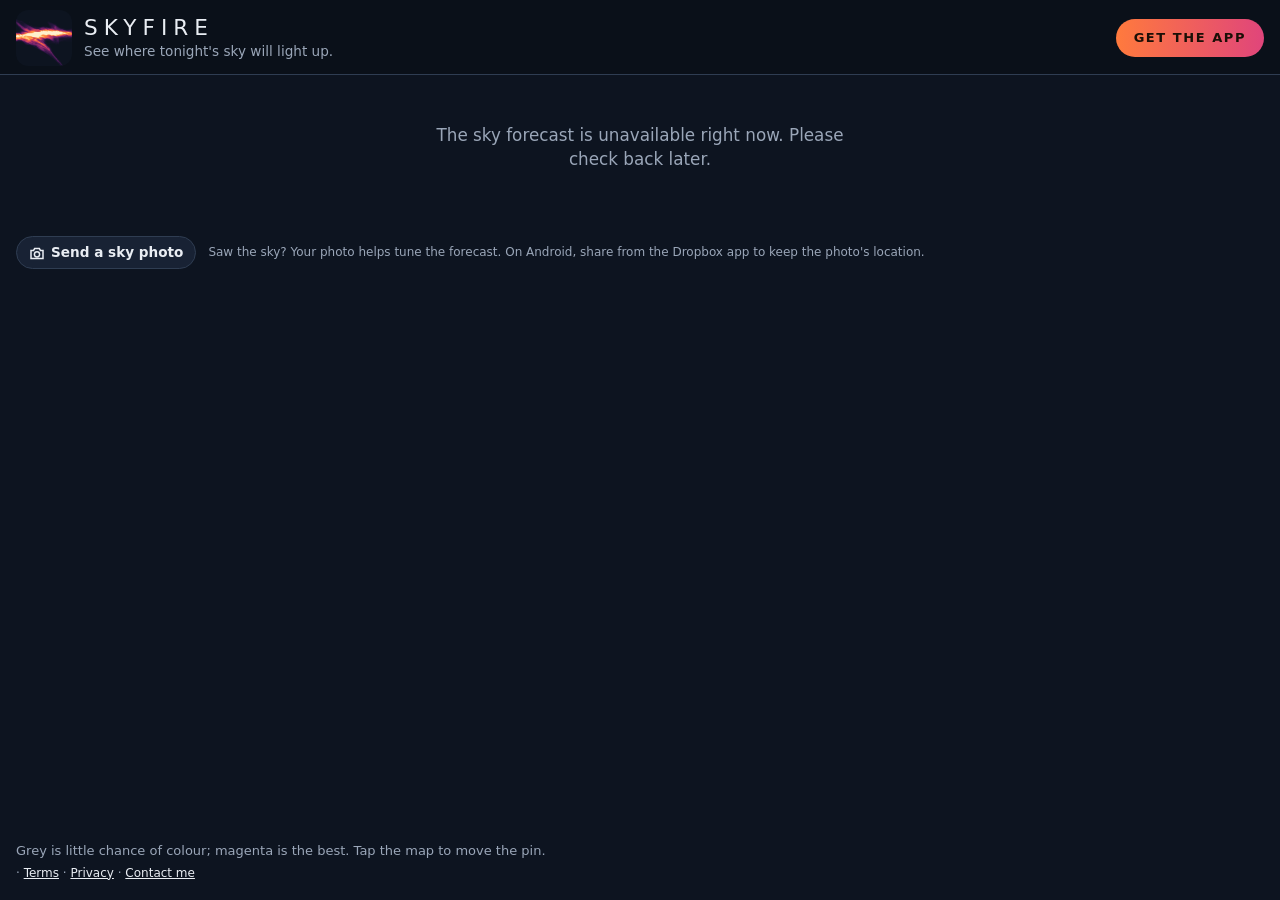
==== commit fc7a5717: "Send a sky photo: upload form with the photo's place (off until the upload service is connected); Dr" ====
--- a/site/index.html
+++ b/site/index.html
@@ -11,11 +11,11 @@
 <link rel="icon" href="icons/favicon-32.png" sizes="32x32">
 <link rel="apple-touch-icon" href="icons/apple-touch-icon.png">
 <link rel="stylesheet" href="vendor/leaflet/leaflet.css">
-<link rel="stylesheet" href="style.css?v=20">
+<link rel="stylesheet" href="style.css?v=21">
 </head>
 <body>
 <header class="site-header">
-  <img class="brand-icon" src="logo.png?v=20" alt="" width="56" height="56">
+  <img class="brand-icon" src="logo.png?v=21" alt="" width="56" height="56">
   <div class="brand-text">
     <h1 id="title" class="site-title">SkyFire</h1>
     <p class="brand-cta">See where tonight's sky will light up.</p>
@@ -115,8 +115,27 @@
     <a class="photo-btn" id="photo-btn" href="https://www.dropbox.com/request/w9qyfhhkx9bqnb2c4g07" target="_blank" rel="noopener">
       <svg viewBox="0 0 16 16" fill="none" stroke="currentColor" stroke-width="1.5" aria-hidden="true"><path d="M2 5.5h2.5l1.2-2h4.6l1.2 2H14v8H2z"/><circle cx="8" cy="9.3" r="2.6"/></svg>
       Send a sky photo</a>
-    <span class="photo-note">Saw the sky? Your photo helps tune the forecast.</span>
+    <span class="photo-note">Saw the sky? Your photo helps tune the forecast.<span id="photo-hint"> On Android, share from the Dropbox app to keep the photo's location.</span></span>
   </p>
+  <dialog id="photo-dlg" class="photo-dlg" aria-labelledby="pf-title">
+    <form id="photo-form" novalidate>
+      <h2 id="pf-title" class="pf-title">Send a sky photo</h2>
+      <label class="pf-field">Photos
+        <input id="pf-files" type="file" accept="image/*" multiple></label>
+      <fieldset class="pf-field pf-place">
+        <legend>Where did you take it?</legend>
+        <label><input type="radio" name="pf-place" value="pin" checked> <span id="pf-pin-text">At the map pin</span></label>
+        <label><input type="radio" name="pf-place" value="gps"> Where I am now</label>
+      </fieldset>
+      <label class="pf-field">Your name (optional)
+        <input id="pf-name" maxlength="40" autocomplete="name"></label>
+      <p id="pf-status" class="pf-status" role="status" aria-live="polite"></p>
+      <div class="pf-row">
+        <button type="button" id="pf-cancel" class="pf-btn alt">Close</button>
+        <button type="submit" id="pf-send" class="pf-btn">Send</button>
+      </div>
+    </form>
+  </dialog>
   <section id="legend" class="legend" aria-label="Colour key" hidden>
     <div id="key-bar" class="key-bar"></div>
     <div id="key-ticks" class="key-ticks"></div>
@@ -129,10 +148,10 @@
 </footer>
 
 <script src="vendor/leaflet/leaflet.js"></script>
-<script src="lightcheck.js?v=20"></script>
-<script src="panorama.js?v=20"></script>
-<script src="moon.js?v=20"></script>
-<script src="pro.js?v=20"></script>
-<script src="app.js?v=20"></script>
+<script src="lightcheck.js?v=21"></script>
+<script src="panorama.js?v=21"></script>
+<script src="moon.js?v=21"></script>
+<script src="pro.js?v=21"></script>
+<script src="app.js?v=21"></script>
 </body>
 </html>
--- a/site/style.css
+++ b/site/style.css
@@ -396,3 +396,19 @@
 .photo-btn:focus-visible { outline: 2px solid var(--fire); outline-offset: 2px; }
 .photo-note { flex: 1 1 200px; color: var(--muted); font-size: 0.75rem; }
 body.full .photo-row { display: none; }
+.photo-dlg { width: min(26rem, calc(100% - 24px)); padding: 16px; border: 1px solid var(--line); border-radius: 14px; background: var(--chip); color: var(--text); }
+.photo-dlg::backdrop { background: rgba(5, 8, 14, 0.7); }
+.pf-title { margin: 0 0 10px; font-size: 1.1rem; }
+.pf-field { display: block; margin: 0 0 12px; font-size: 0.875rem; color: var(--muted); }
+.pf-field input[type=file], .pf-field input#pf-name { display: block; width: 100%; margin-top: 4px; padding: 8px; border: 1px solid var(--line); border-radius: 8px; background: var(--bg); color: var(--text); font: inherit; }
+.pf-place { border: 0; padding: 0; }
+.pf-place legend { padding: 0; margin-bottom: 4px; }
+.pf-place label { display: flex; align-items: center; gap: 8px; margin: 4px 0; color: var(--text); }
+.pf-status { min-height: 1.2em; margin: 0 0 10px; font-size: 0.85rem; }
+.pf-status.err { color: #ff9a8a; }
+.pf-status.ok { color: #7be0a8; }
+.pf-row { display: flex; justify-content: flex-end; gap: 10px; }
+.pf-btn { appearance: none; border: 0; border-radius: 999px; padding: 9px 18px; background: var(--fire); color: #1b0f06; font-weight: 700; cursor: pointer; }
+.pf-btn.alt { background: none; border: 1px solid var(--line); color: var(--text); font-weight: 600; }
+.pf-btn:disabled { opacity: 0.5; cursor: default; }
+body.has-upload #photo-hint { display: none; }
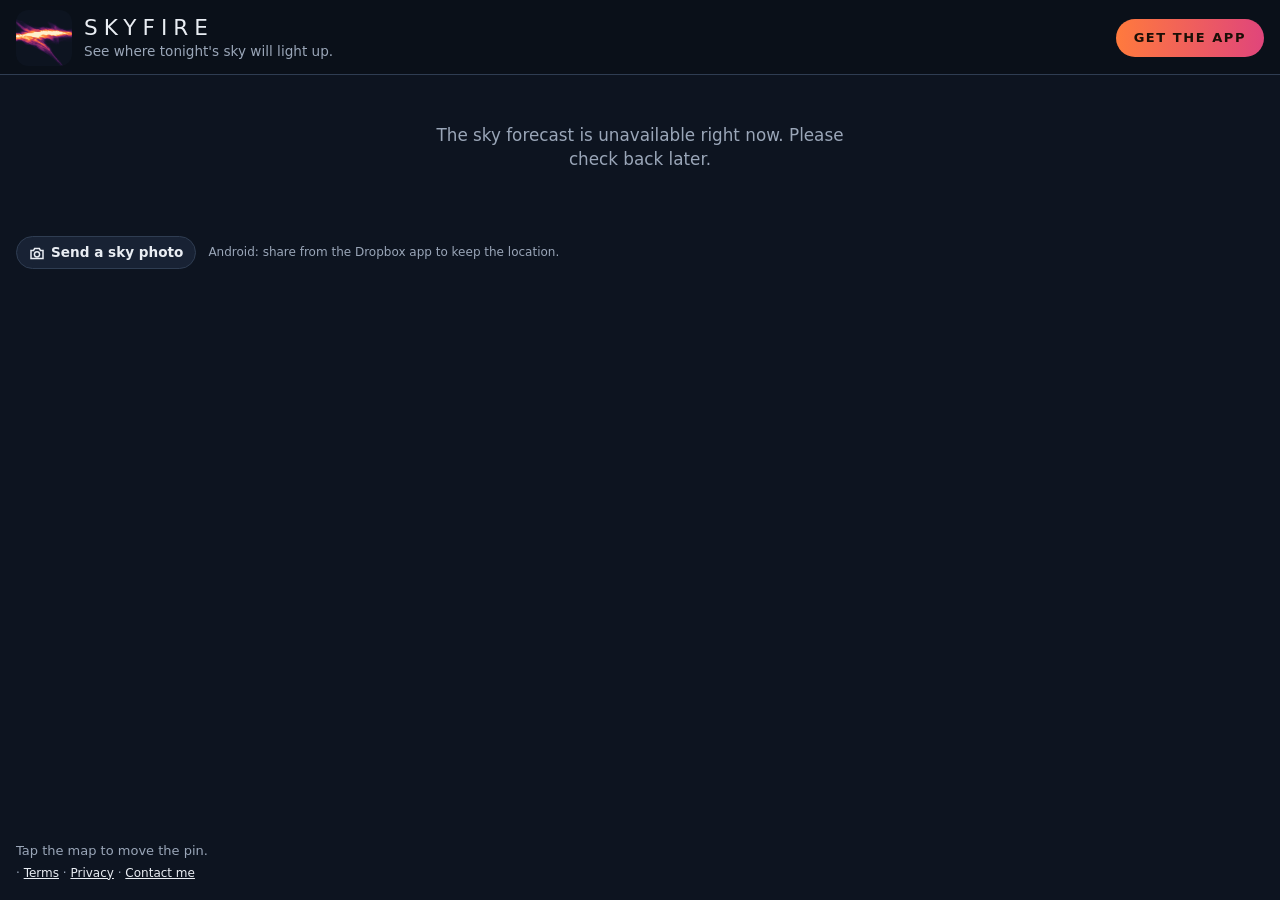
==== commit 685c749c: "Streamline the app: shorter text everywhere Co-Authored-By: Claude Opus 5.5 <noreply@anthropic.com> " ====
--- a/site/index.html
+++ b/site/index.html
@@ -11,11 +11,11 @@
 <link rel="icon" href="icons/favicon-32.png" sizes="32x32">
 <link rel="apple-touch-icon" href="icons/apple-touch-icon.png">
 <link rel="stylesheet" href="vendor/leaflet/leaflet.css">
-<link rel="stylesheet" href="style.css?v=21">
+<link rel="stylesheet" href="style.css?v=22">
 </head>
 <body>
 <header class="site-header">
-  <img class="brand-icon" src="logo.png?v=21" alt="" width="56" height="56">
+  <img class="brand-icon" src="logo.png?v=22" alt="" width="56" height="56">
   <div class="brand-text">
     <h1 id="title" class="site-title">SkyFire</h1>
     <p class="brand-cta">See where tonight's sky will light up.</p>
@@ -52,8 +52,8 @@
     <button id="light-size" class="light-size" type="button" title="Panel size: tap to change">
       <span class="grip" aria-hidden="true"></span><span id="light-size-label">Standard</span></button>
     <div id="light-pro" class="light-pro" hidden>
-      <p class="light-pro-title"><span class="pro-badge">Pro</span> Will the light reach this spot?</p>
-      <p class="light-pro-text">SkyFire Pro checks, minute by minute until dark, whether the sun's light gets through the clouds to your pin, which clouds stay lit after sunset, and shows the skyline with peaks, alpenglow and the moon.</p>
+      <p class="light-pro-title"><span class="pro-badge">Pro</span> Will the light reach you?</p>
+      <p class="light-pro-text">Minute-by-minute light, skyline, alpenglow and moon at your pin.</p>
       <div class="light-pro-row">
         <a id="pro-trial" class="btn-pro" href="pro.html">Start free trial</a>
         <a class="btn-pro alt" href="pro.html#restore">I have a licence</a>
@@ -115,7 +115,7 @@
     <a class="photo-btn" id="photo-btn" href="https://www.dropbox.com/request/w9qyfhhkx9bqnb2c4g07" target="_blank" rel="noopener">
       <svg viewBox="0 0 16 16" fill="none" stroke="currentColor" stroke-width="1.5" aria-hidden="true"><path d="M2 5.5h2.5l1.2-2h4.6l1.2 2H14v8H2z"/><circle cx="8" cy="9.3" r="2.6"/></svg>
       Send a sky photo</a>
-    <span class="photo-note">Saw the sky? Your photo helps tune the forecast.<span id="photo-hint"> On Android, share from the Dropbox app to keep the photo's location.</span></span>
+    <span class="photo-note" id="photo-hint">Android: share from the Dropbox app to keep the location.</span>
   </p>
   <dialog id="photo-dlg" class="photo-dlg" aria-labelledby="pf-title">
     <form id="photo-form" novalidate>
@@ -123,11 +123,11 @@
       <label class="pf-field">Photos
         <input id="pf-files" type="file" accept="image/*" multiple></label>
       <fieldset class="pf-field pf-place">
-        <legend>Where did you take it?</legend>
-        <label><input type="radio" name="pf-place" value="pin" checked> <span id="pf-pin-text">At the map pin</span></label>
-        <label><input type="radio" name="pf-place" value="gps"> Where I am now</label>
+        <legend>Where?</legend>
+        <label><input type="radio" name="pf-place" value="pin" checked> <span id="pf-pin-text">Map pin</span></label>
+        <label><input type="radio" name="pf-place" value="gps"> My location</label>
       </fieldset>
-      <label class="pf-field">Your name (optional)
+      <label class="pf-field">Name (optional)
         <input id="pf-name" maxlength="40" autocomplete="name"></label>
       <p id="pf-status" class="pf-status" role="status" aria-live="polite"></p>
       <div class="pf-row">
@@ -136,22 +136,22 @@
       </div>
     </form>
   </dialog>
-  <section id="legend" class="legend" aria-label="Colour key" hidden>
+  <section id="legend" class="legend" aria-label="Chance of colour" hidden>
     <div id="key-bar" class="key-bar"></div>
     <div id="key-ticks" class="key-ticks"></div>
   </section>
 </main>
 
 <footer id="footer" class="site-footer" hidden>
-  <p class="how">Grey is little chance of colour; magenta is the best. Tap the map to move the pin.</p>
+  <p class="how">Tap the map to move the pin.</p>
   <p class="small"><span class="site-credits"></span><span id="pro-link" hidden> · <a class="get-app" href="pro.html">SkyFire Pro</a></span> · <a class="get-app" href="terms.html">Terms</a> · <a class="get-app" href="privacy.html">Privacy</a> · <a id="contact" class="get-app" href="https://www.ypsak.com/contact" target="_top" rel="noopener">Contact me</a></p>
 </footer>
 
 <script src="vendor/leaflet/leaflet.js"></script>
-<script src="lightcheck.js?v=21"></script>
-<script src="panorama.js?v=21"></script>
-<script src="moon.js?v=21"></script>
-<script src="pro.js?v=21"></script>
-<script src="app.js?v=21"></script>
+<script src="lightcheck.js?v=22"></script>
+<script src="panorama.js?v=22"></script>
+<script src="moon.js?v=22"></script>
+<script src="pro.js?v=22"></script>
+<script src="app.js?v=22"></script>
 </body>
 </html>
--- a/site/style.css
+++ b/site/style.css
@@ -412,3 +412,6 @@
 .pf-btn.alt { background: none; border: 1px solid var(--line); color: var(--text); font-weight: 600; }
 .pf-btn:disabled { opacity: 0.5; cursor: default; }
 body.has-upload #photo-hint { display: none; }
+
+/* the panel-size handle speaks for itself: keep its name for screen readers only */
+#light-size-label { position: absolute; width: 1px; height: 1px; overflow: hidden; clip: rect(0 0 0 0); white-space: nowrap; }
